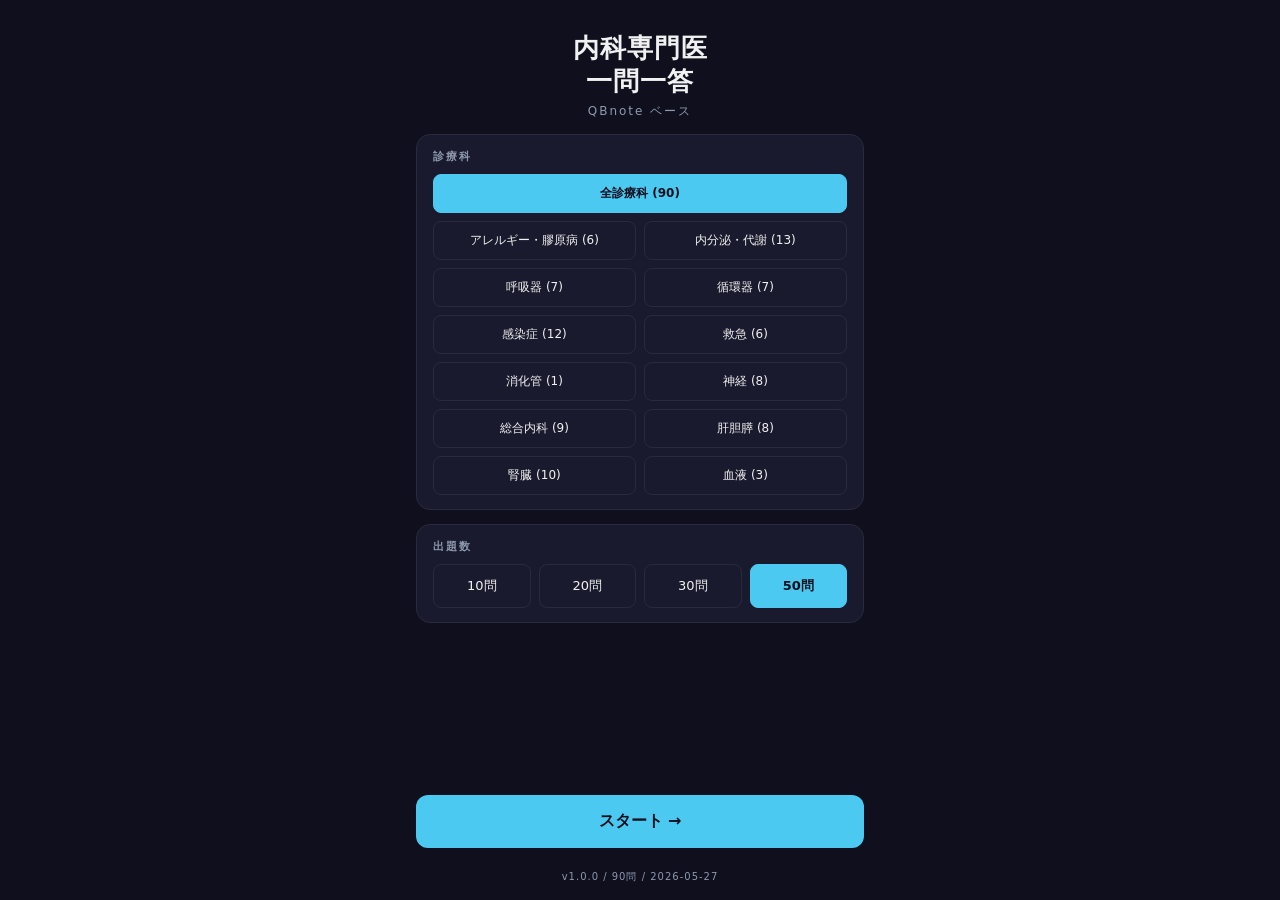
==== index.html @ d388e7ef "Initial commit: 内科専門医 一問一答アプリ v1.0.0" ====
<!DOCTYPE html>
<html lang="ja">
<head>
  <meta charset="UTF-8">
  <meta name="viewport" content="width=device-width, initial-scale=1.0, viewport-fit=cover, user-scalable=no">
  <meta name="theme-color" content="#0f0f1e">
  <meta name="apple-mobile-web-app-capable" content="yes">
  <meta name="apple-mobile-web-app-status-bar-style" content="black-translucent">
  <title>内科専門医 一問一答</title>
  <link rel="stylesheet" href="style.css">
</head>
<body>
  <div id="app">
    <!-- ─── スタート画面 ─── -->
    <section id="screen-start" class="screen">
      <header class="title">
        <h1>内科専門医<br>一問一答</h1>
        <p class="subtitle">QBnote ベース</p>
      </header>
      <div class="card">
        <h2>診療科</h2>
        <div class="category-grid" id="categories-container"></div>
      </div>
      <div class="card">
        <h2>出題数</h2>
        <div class="count-grid" id="count-container">
          <button class="count-btn" data-count="10">10問</button>
          <button class="count-btn" data-count="20">20問</button>
          <button class="count-btn" data-count="30">30問</button>
          <button class="count-btn active" data-count="50">50問</button>
        </div>
      </div>
      <button id="start-btn" class="primary-btn">スタート →</button>
      <footer class="meta">
        <span id="data-version">v—</span>
      </footer>
    </section>

    <!-- ─── 問題画面 ─── -->
    <section id="screen-quiz" class="screen hidden">
      <header class="quiz-header">
        <div class="progress">
          <div class="progress-bar" id="progress-bar"></div>
        </div>
        <div class="progress-text">
          <span><span id="progress-current">1</span> / <span id="progress-total">10</span></span>
          <span class="quiz-category" id="quiz-category">—</span>
        </div>
      </header>
      <div class="quiz-content">
        <div class="question-card">
          <div class="question-id" id="question-id"></div>
          <div class="question-text" id="question-text"></div>
          <div class="question-type" id="question-type"></div>
        </div>
        <div class="answer-area" id="answer-area"></div>
        <div class="feedback hidden" id="feedback">
          <div class="feedback-result" id="feedback-result"></div>
          <div class="feedback-answer" id="feedback-answer"></div>
          <button class="primary-btn" id="next-btn">次へ →</button>
        </div>
      </div>
      <button class="quit-btn" id="quit-btn">中断</button>
    </section>

    <!-- ─── 結果画面 ─── -->
    <section id="screen-result" class="screen hidden">
      <header class="title">
        <h1>結果</h1>
      </header>
      <div class="card result-summary">
        <div class="big-score">
          <span id="score-correct">0</span> / <span id="score-total">0</span>
        </div>
        <div class="score-rate" id="score-rate">0%</div>
      </div>
      <div class="card">
        <h2>診療科別</h2>
        <div id="category-stats"></div>
      </div>
      <button id="restart-btn" class="primary-btn">もう一度</button>
    </section>
  </div>

  <script src="data.js"></script>
  <script src="app.js"></script>
</body>
</html>
---- style.css ----
:root {
  --bg: #0f0f1e;
  --card: #1a1a2e;
  --card-hover: #22223a;
  --primary: #4cc9f0;
  --primary-dim: #1c5d77;
  --correct: #38b000;
  --wrong: #e63946;
  --text: #f1f1f1;
  --muted: #8d99ae;
  --border: #2a2a3e;
}

* { box-sizing: border-box; margin: 0; padding: 0; }

html, body {
  font-family: -apple-system, BlinkMacSystemFont, 'Hiragino Kaku Gothic ProN', 'Hiragino Sans', system-ui, sans-serif;
  background: var(--bg);
  color: var(--text);
  -webkit-tap-highlight-color: transparent;
  -webkit-user-select: none;
  user-select: none;
  overscroll-behavior: none;
}

body {
  min-height: 100vh;
  min-height: 100dvh;
  padding: env(safe-area-inset-top) env(safe-area-inset-right) env(safe-area-inset-bottom) env(safe-area-inset-left);
}

#app {
  max-width: 480px;
  margin: 0 auto;
  padding: 16px;
  min-height: 100vh;
  min-height: 100dvh;
  display: flex;
  flex-direction: column;
}

.screen {
  flex: 1;
  display: flex;
  flex-direction: column;
  gap: 14px;
  animation: fadeIn 0.2s ease;
}

.screen.hidden { display: none; }

@keyframes fadeIn {
  from { opacity: 0; transform: translateY(6px); }
  to { opacity: 1; transform: translateY(0); }
}

/* タイトル */
.title h1 {
  font-size: 26px;
  text-align: center;
  margin-top: 16px;
  line-height: 1.25;
  letter-spacing: 1px;
}

.title .subtitle {
  text-align: center;
  color: var(--muted);
  font-size: 12px;
  margin-top: 6px;
  letter-spacing: 2px;
}

/* カード */
.card {
  background: var(--card);
  border-radius: 14px;
  padding: 14px 16px;
  border: 1px solid var(--border);
}

.card h2 {
  font-size: 11px;
  color: var(--muted);
  margin-bottom: 10px;
  letter-spacing: 2px;
  font-weight: 600;
}

/* カテゴリ */
.category-grid {
  display: grid;
  grid-template-columns: 1fr 1fr;
  gap: 8px;
}

.category-btn {
  background: transparent;
  border: 1.5px solid var(--border);
  color: var(--text);
  padding: 10px 6px;
  border-radius: 8px;
  font-size: 12px;
  cursor: pointer;
  transition: background 0.15s, border-color 0.15s, color 0.15s;
  font-family: inherit;
}

.category-btn.active {
  background: var(--primary);
  color: var(--bg);
  border-color: var(--primary);
  font-weight: 600;
}

.category-btn.all {
  grid-column: span 2;
  background: var(--border);
  font-weight: 600;
}

.category-btn.all.active {
  background: var(--primary);
}

/* 出題数 */
.count-grid {
  display: grid;
  grid-template-columns: repeat(4, 1fr);
  gap: 8px;
}

.count-btn {
  background: transparent;
  border: 1.5px solid var(--border);
  color: var(--text);
  padding: 12px 4px;
  border-radius: 8px;
  font-size: 13px;
  cursor: pointer;
  transition: all 0.15s;
  font-family: inherit;
}

.count-btn.active {
  background: var(--primary);
  color: var(--bg);
  border-color: var(--primary);
  font-weight: 600;
}

/* プライマリボタン */
.primary-btn {
  background: var(--primary);
  color: var(--bg);
  border: none;
  padding: 16px;
  border-radius: 12px;
  font-size: 16px;
  font-weight: 700;
  cursor: pointer;
  margin-top: auto;
  width: 100%;
  transition: transform 0.05s, opacity 0.15s;
  font-family: inherit;
}

.primary-btn:active {
  transform: scale(0.98);
}

.meta {
  text-align: center;
  font-size: 10px;
  color: var(--muted);
  margin-top: 8px;
  letter-spacing: 1px;
}

/* Quiz */
.quiz-header { padding: 4px 0 8px; }

.progress {
  height: 4px;
  background: var(--border);
  border-radius: 2px;
  overflow: hidden;
}

.progress-bar {
  height: 100%;
  background: var(--primary);
  width: 0;
  transition: width 0.3s ease;
}

.progress-text {
  display: flex;
  justify-content: space-between;
  align-items: center;
  font-size: 12px;
  color: var(--muted);
  margin-top: 8px;
}

.quiz-category {
  background: var(--primary-dim);
  padding: 2px 10px;
  border-radius: 10px;
  color: var(--primary);
  font-weight: 600;
  font-size: 10px;
  letter-spacing: 0.5px;
}

.quiz-content {
  flex: 1;
  display: flex;
  flex-direction: column;
  gap: 14px;
}

.question-card {
  background: var(--card);
  border-radius: 14px;
  padding: 20px;
  border: 1px solid var(--border);
  position: relative;
}

.question-id {
  font-size: 10px;
  color: var(--muted);
  margin-bottom: 10px;
  font-family: 'SF Mono', Monaco, monospace;
  letter-spacing: 0.5px;
}

.question-text {
  font-size: 17px;
  font-weight: 600;
  line-height: 1.55;
}

.question-type {
  font-size: 10px;
  color: var(--primary);
  margin-top: 12px;
  letter-spacing: 1px;
  text-transform: uppercase;
  font-weight: 600;
}

/* 解答エリア */
.answer-area {
  display: flex;
  flex-direction: column;
  gap: 10px;
}

/* ○× */
.tf-statement {
  background: var(--card);
  border: 1.5px solid var(--border);
  border-radius: 12px;
  padding: 16px 18px;
  font-size: 16px;
  line-height: 1.5;
  margin-bottom: 4px;
}

.tf-statement::before {
  content: "↳ ";
  color: var(--muted);
  margin-right: 4px;
}

.tf-buttons {
  display: grid;
  grid-template-columns: 1fr 1fr;
  gap: 12px;
}

.tf-btn {
  background: var(--card);
  border: 1.5px solid var(--border);
  color: var(--text);
  padding: 20px;
  border-radius: 14px;
  font-size: 36px;
  font-weight: 700;
  cursor: pointer;
  transition: transform 0.05s, background 0.15s, border-color 0.15s;
  font-family: inherit;
}

.tf-btn:active { transform: scale(0.95); }
.tf-btn.maru { color: var(--correct); }
.tf-btn.batsu { color: var(--wrong); }

.tf-btn.correct {
  background: var(--correct);
  border-color: var(--correct);
  color: white;
}
.tf-btn.wrong {
  background: var(--wrong);
  border-color: var(--wrong);
  color: white;
}
.tf-btn:disabled { cursor: default; opacity: 0.85; }

/* 4択 */
.choice-btn {
  background: var(--card);
  border: 1.5px solid var(--border);
  color: var(--text);
  padding: 14px 16px;
  border-radius: 12px;
  font-size: 14px;
  cursor: pointer;
  text-align: left;
  transition: transform 0.05s, background 0.15s, border-color 0.15s;
  line-height: 1.45;
  font-family: inherit;
}

.choice-btn:active { transform: scale(0.99); }

.choice-btn.correct {
  background: var(--correct);
  border-color: var(--correct);
  color: white;
}
.choice-btn.wrong {
  background: var(--wrong);
  border-color: var(--wrong);
  color: white;
}
.choice-btn:disabled { cursor: default; opacity: 0.85; }

/* フィードバック */
.feedback {
  background: var(--card);
  border-radius: 14px;
  padding: 16px;
  border: 1px solid var(--border);
  margin-top: 4px;
  animation: fadeIn 0.2s ease;
}

.feedback.hidden { display: none; }

.feedback-result {
  font-size: 20px;
  font-weight: 700;
  margin-bottom: 10px;
}

.feedback-result.correct { color: var(--correct); }
.feedback-result.wrong { color: var(--wrong); }

.feedback-answer {
  font-size: 13.5px;
  line-height: 1.6;
  margin-bottom: 14px;
  color: var(--text);
}

.feedback-answer strong {
  color: var(--primary);
}

.feedback-answer .label {
  color: var(--muted);
  font-size: 11px;
  display: block;
  margin-bottom: 2px;
  letter-spacing: 0.5px;
}

/* 中断ボタン */
.quit-btn {
  background: transparent;
  border: 1px solid var(--border);
  color: var(--muted);
  padding: 8px;
  border-radius: 8px;
  font-size: 11px;
  cursor: pointer;
  margin-top: 4px;
  font-family: inherit;
}

.quit-btn:active { background: var(--card); }

/* 結果 */
.result-summary {
  text-align: center;
  padding: 28px 16px;
}

.big-score {
  font-size: 44px;
  font-weight: 700;
  margin-bottom: 6px;
  letter-spacing: -1px;
}

.big-score #score-correct {
  color: var(--primary);
}

.big-score #score-total {
  color: var(--muted);
}

.score-rate {
  font-size: 22px;
  color: var(--text);
  font-weight: 600;
}

#category-stats {
  display: flex;
  flex-direction: column;
}

.cat-stat {
  display: flex;
  justify-content: space-between;
  align-items: center;
  font-size: 13px;
  padding: 10px 0;
  border-bottom: 1px solid var(--border);
}

.cat-stat:last-child {
  border-bottom: none;
}

.cat-stat .cat-name {
  color: var(--text);
}

.cat-stat .cat-score {
  font-weight: 600;
  color: var(--muted);
  font-family: 'SF Mono', Monaco, monospace;
  font-size: 12px;
}

.cat-stat.good .cat-score { color: var(--correct); }
.cat-stat.poor .cat-score { color: var(--wrong); }
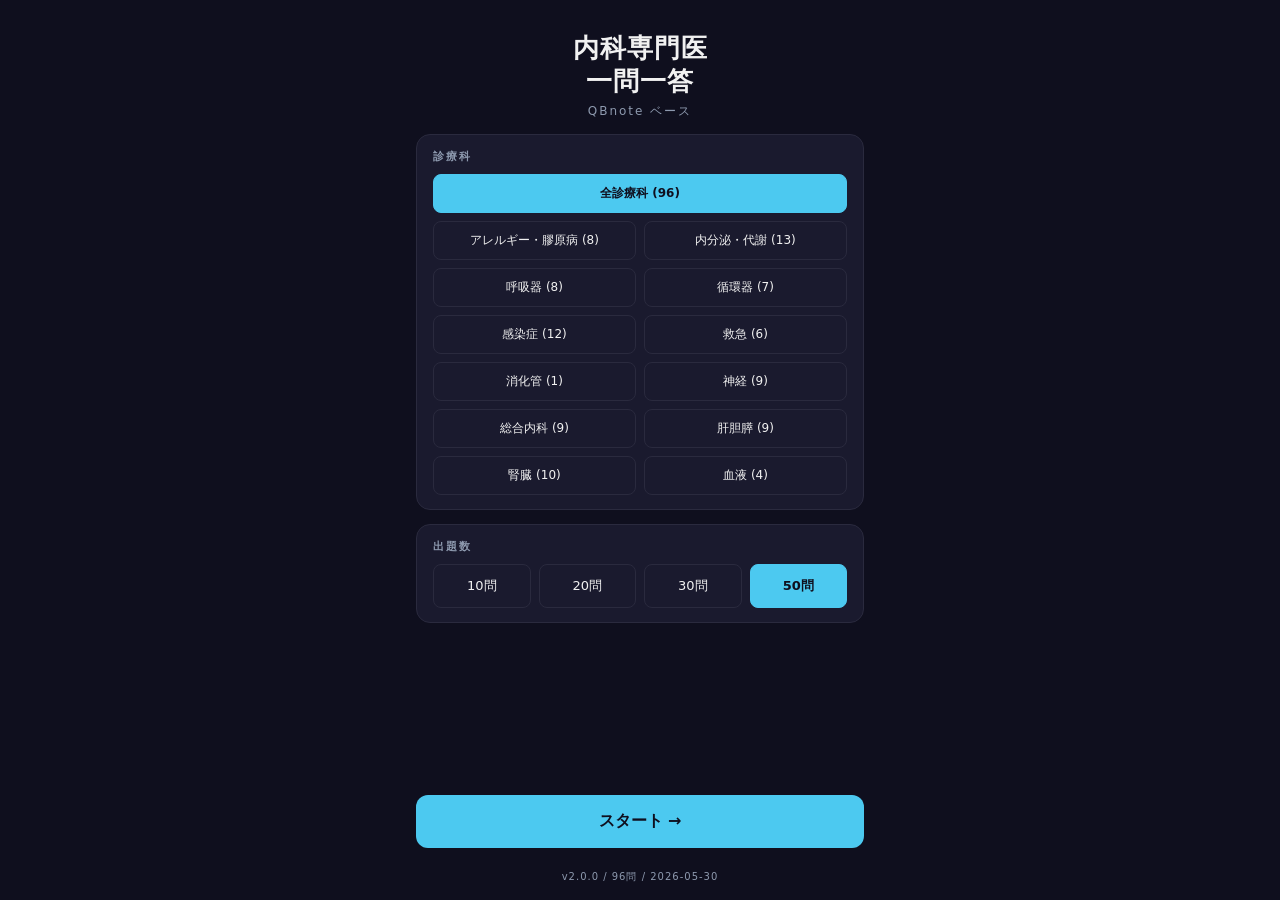
==== commit bbb15470: "v2.0.0: ○×:4択=1:4化、ハイブリッド選択肢、Note表示機能追加 + 新規6問" ====
--- a/index.html
+++ b/index.html
@@ -57,6 +57,7 @@
         <div class="feedback hidden" id="feedback">
           <div class="feedback-result" id="feedback-result"></div>
           <div class="feedback-answer" id="feedback-answer"></div>
+          <div class="note-area hidden" id="note-area"></div>
           <button class="primary-btn" id="next-btn">次へ →</button>
         </div>
       </div>
--- a/style.css
+++ b/style.css
@@ -379,6 +379,83 @@
   letter-spacing: 0.5px;
 }
 
+/* Note表示エリア (v2) */
+.note-area {
+  margin-top: 14px;
+  padding: 12px 14px;
+  background: rgba(76, 201, 240, 0.06);
+  border: 1px solid rgba(76, 201, 240, 0.18);
+  border-radius: 10px;
+}
+
+.note-area.hidden { display: none; }
+
+.note-title {
+  font-size: 11px;
+  color: var(--primary);
+  letter-spacing: 1px;
+  font-weight: 600;
+  margin-bottom: 8px;
+  margin-top: 10px;
+}
+
+.note-title:first-child { margin-top: 0; }
+
+.note-list {
+  display: flex;
+  flex-direction: column;
+  gap: 8px;
+  margin-bottom: 4px;
+}
+
+.note-row {
+  background: rgba(0, 0, 0, 0.2);
+  border-radius: 8px;
+  padding: 8px 10px;
+  font-size: 12.5px;
+  line-height: 1.5;
+}
+
+.note-q {
+  color: var(--text);
+  font-weight: 600;
+}
+
+.note-q::before {
+  content: "Q ";
+  color: var(--muted);
+  font-weight: 400;
+  margin-right: 4px;
+}
+
+.note-a {
+  color: var(--muted);
+  margin-top: 3px;
+}
+
+.note-a::before {
+  content: "→ ";
+  color: var(--primary);
+  margin-right: 4px;
+}
+
+.note-link {
+  display: inline-block;
+  background: var(--primary-dim);
+  color: var(--primary);
+  padding: 6px 14px;
+  border-radius: 8px;
+  font-size: 12.5px;
+  text-decoration: none;
+  font-weight: 600;
+  border: 1px solid var(--primary);
+  margin-top: 2px;
+}
+
+.note-link:active {
+  transform: scale(0.97);
+}
+
 /* 中断ボタン */
 .quit-btn {
   background: transparent;
